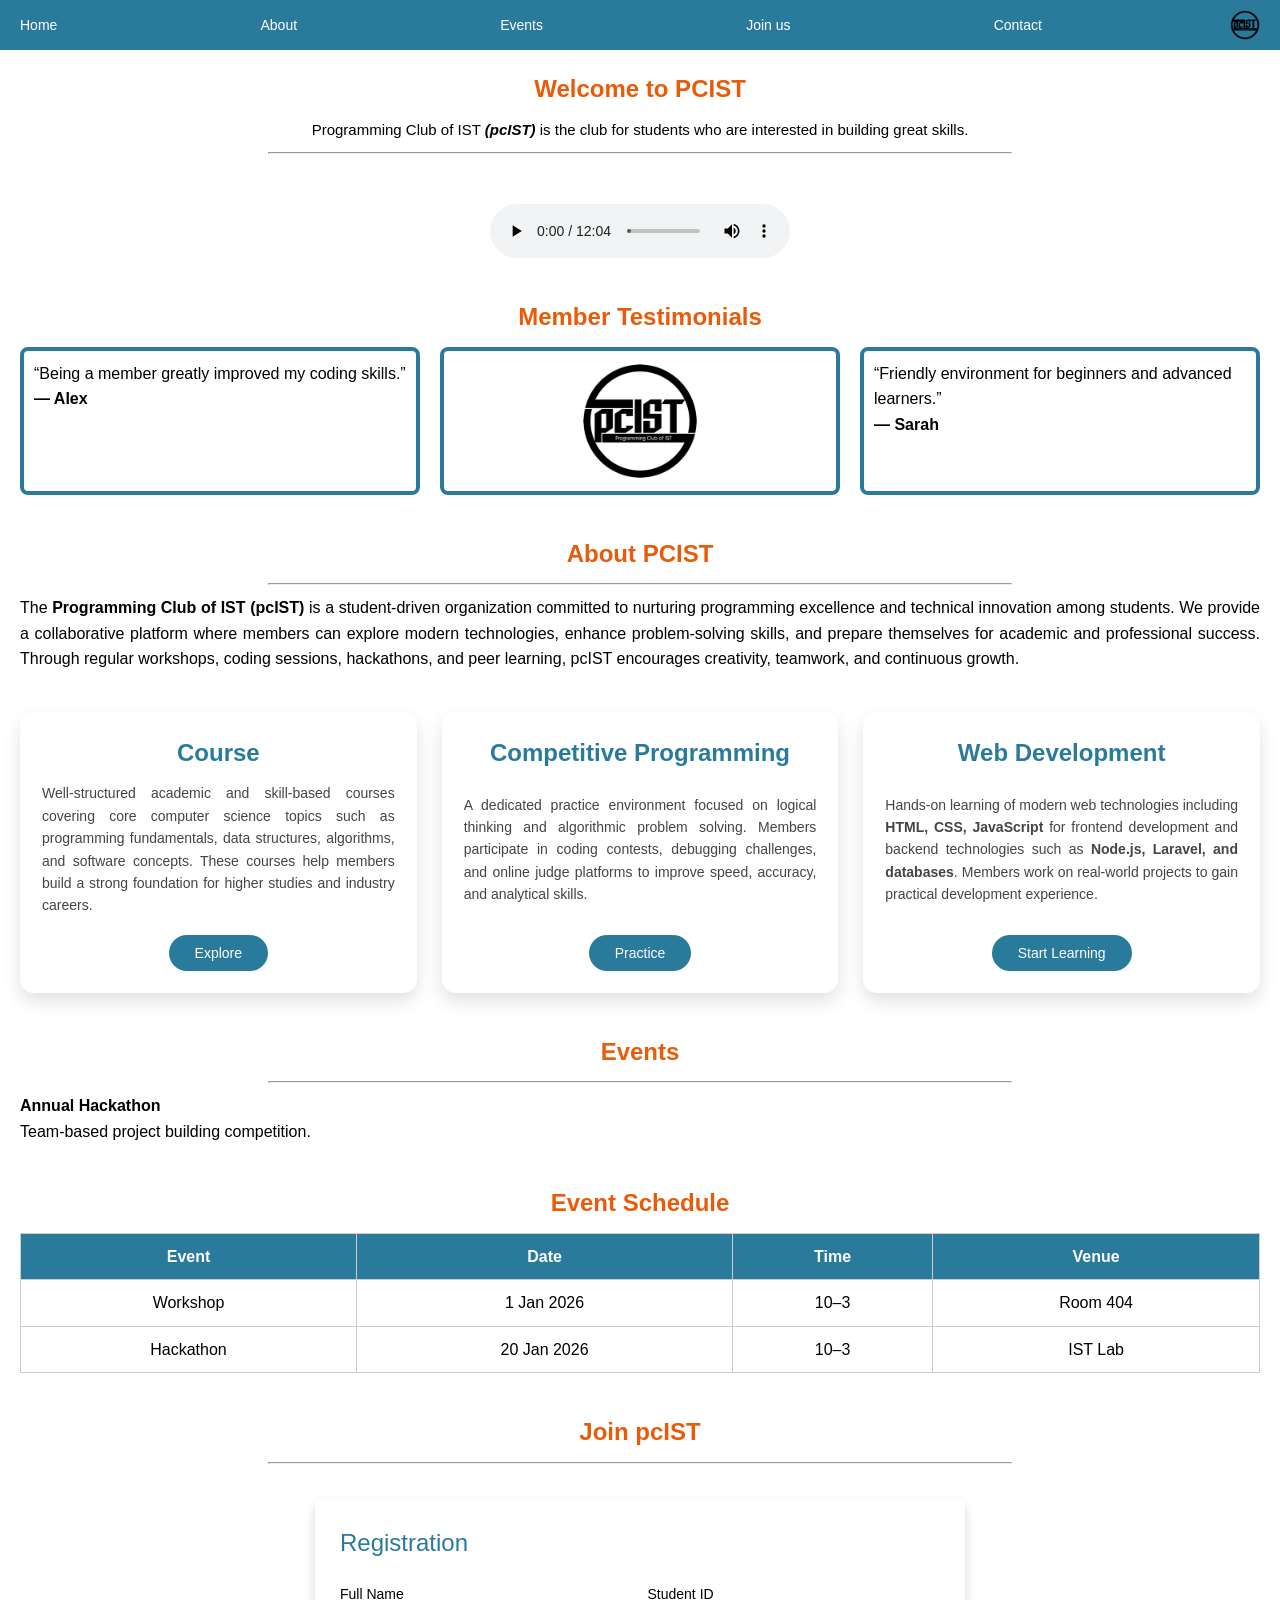
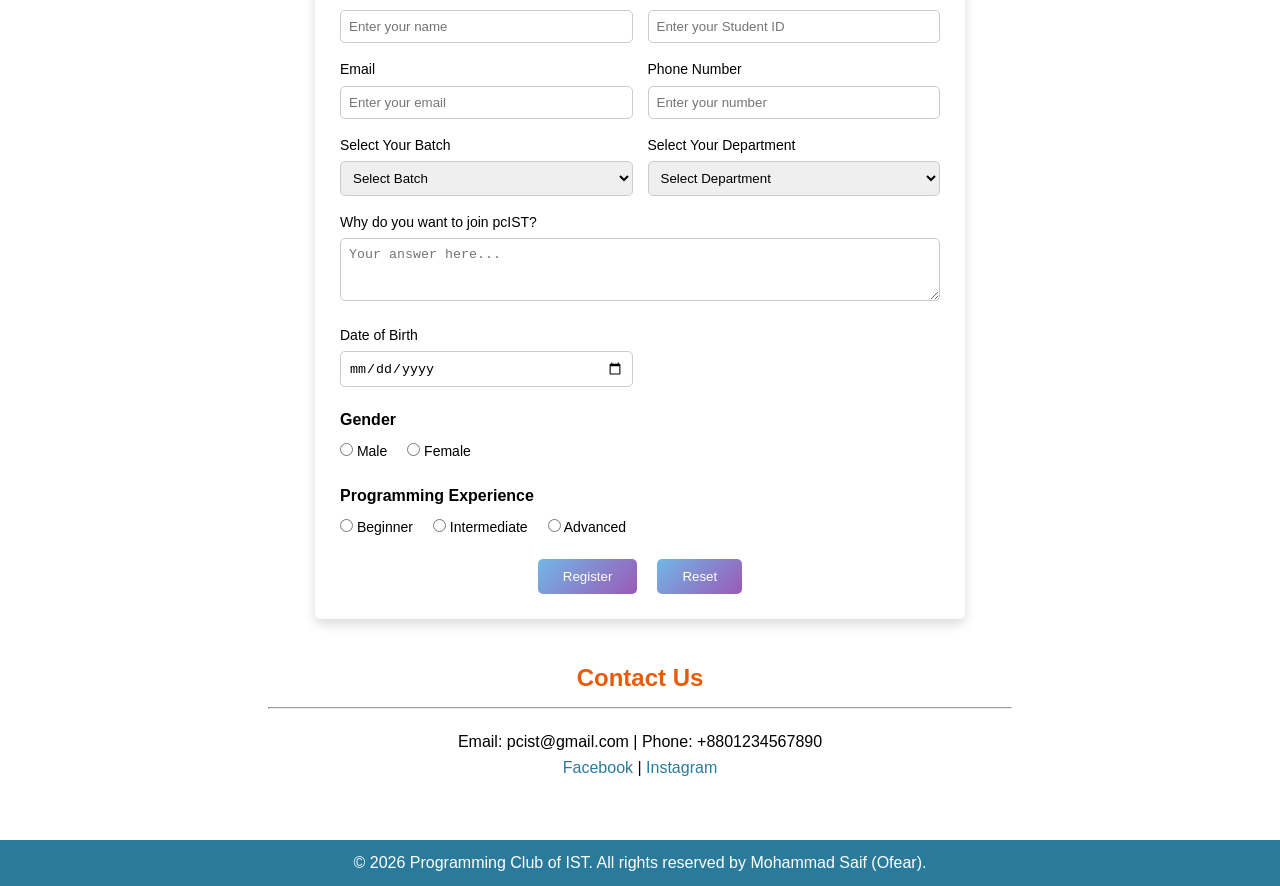
==== Assignment-01/index.html @ 1e8872e2 "pcist club website made by grid and mobile responsive also" ====
<!DOCTYPE html>
<html lang="en">
<head>
<meta charset="UTF-8">
<meta name="viewport" content="width=device-width, initial-scale=1.0">
<title>PCIST - Programming Club of IST</title>
<link rel="stylesheet" href="style.css">
</head>

<body>

<header>
<nav>
  <div class="nav-bar-area">
    <a href="#home">Home</a>
    <a href="#about">About</a>
    <a href="#event">Events</a>
    <a href="#join">Join us</a>
    <a href="#contact">Contact</a>
  </div>
  <img src="./images/pcist.png" class="logo">
</nav>
</header>

<main>

<!-- HOME -->
<section id="home">
<h1>Welcome to PCIST</h1>
<p class="heading-para">
Programming Club of IST <b><em>(pcIST)</em></b> is the club for students who are interested in building great skills.
</p>
<hr>
</section>

<section class="audio">
<audio controls autoplay loop>
<source src="./images/audio.mp3" type="audio/mpeg">
</audio>
</section>

<section>
<h2>Member Testimonials</h2>
<div class="testimonials">
<div class="testimonial-1">
<q>Being a member greatly improved my coding skills.</q><br><b>— Alex</b>
</div>
<div class="testimonial-1">
<img src="./images/pcist.png">
</div>
<div class="testimonial-1">
<q>Friendly environment for beginners and advanced learners.</q><br><b>— Sarah</b>
</div>
</div>
</section>

<!-- ABOUT -->
<section id="about">
  <h1>About PCIST</h1>
  <hr>
  <p class="text">
    The <strong>Programming Club of IST (pcIST)</strong> is a student-driven organization committed to
    nurturing programming excellence and technical innovation among students.
    We provide a collaborative platform where members can explore modern technologies,
    enhance problem-solving skills, and prepare themselves for academic and professional success.
    Through regular workshops, coding sessions, hackathons, and peer learning,
    pcIST encourages creativity, teamwork, and continuous growth.
  </p>
</section>

<section class="card-container">

  <div class="card">
    <h2>Course</h2>
    <p>
      Well-structured academic and skill-based courses covering core computer science topics
      such as programming fundamentals, data structures, algorithms, and software concepts.
      These courses help members build a strong foundation for higher studies and industry careers.
    </p>
    <button>Explore</button>
  </div>

  <div class="card">
    <h2>Competitive Programming</h2>
    <p>
      A dedicated practice environment focused on logical thinking and algorithmic problem solving.
      Members participate in coding contests, debugging challenges, and online judge platforms
      to improve speed, accuracy, and analytical skills.
    </p>
    <button>Practice</button>
  </div>

  <div class="card">
    <h2>Web Development</h2>
    <p>
      Hands-on learning of modern web technologies including
      <strong>HTML, CSS, JavaScript</strong> for frontend development and
      backend technologies such as <strong>Node.js, Laravel, and databases</strong>.
      Members work on real-world projects to gain practical development experience.
    </p>
    <button>Start Learning</button>
  </div>

</section>


<!-- EVENTS -->
<section id="event">
<h1>Events</h1>
<hr>
<p class="text">
<strong>Annual Hackathon</strong><br>
Team-based project building competition.
</p>

</section>

<section>
<h2>Event Schedule</h2>
<table>
<tr><th>Event</th><th>Date</th><th>Time</th><th>Venue</th></tr>
<tr><td>Workshop</td><td>1 Jan 2026</td><td>10–3</td><td>Room 404</td></tr>
<tr><td>Hackathon</td><td>20 Jan 2026</td><td>10–3</td><td>IST Lab</td></tr>
</table>
</section>


<!-- JOIN -->
<section id="join">
  <h1>Join pcIST</h1>
  <hr>
  <br>

  <div class="join-div">
    <div class="container">
      <div class="title">Registration</div>

      <form>

        <div class="user-details">

          <div class="input-box">
            <span class="details">Full Name</span>
            <input type="text" placeholder="Enter your name" required>
          </div>

          <div class="input-box">
            <span class="details">Student ID</span>
            <input type="text" placeholder="Enter your Student ID" required>
          </div>

          <div class="input-box">
            <span class="details">Email</span>
            <input type="email" placeholder="Enter your email" required>
          </div>

          <div class="input-box">
            <span class="details">Phone Number</span>
            <input type="text" placeholder="Enter your number" required>
          </div>

          <div class="input-box">
            <span class="details">Select Your Batch</span>
            <select required>
              <option disabled selected>Select Batch</option>
              <option>Batch 27</option>
              <option>Batch 28</option>
              <option>Batch 29</option>
              <option>Batch 30</option>
              <option>Batch 31</option>
              <option>Batch 32</option>
            </select>
          </div>

          <div class="input-box">
            <span class="details">Select Your Department</span>
            <select required>
              <option disabled selected>Select Department</option>
              <option>CSE</option>
              <option>ECE</option>
              <option>BBA</option>
            </select>
          </div>

          <div class="input-box full">
            <span class="details">Why do you want to join pcIST?</span>
            <textarea rows="3" placeholder="Your answer here..." required></textarea>
          </div>

          <div class="input-box">
            <span class="details">Date of Birth</span>
            <input type="date" required>
          </div>

        </div>

        <!-- Gender -->
        <div class="gender-details">
          <span class="gender-title">Gender</span>
          <div class="category">
            <label><input type="radio" name="gender" required> Male</label>
            <label><input type="radio" name="gender"> Female</label>
          </div>
        </div>

        <!-- Experience -->
        <div class="gender-details">
          <span class="gender-title">Programming Experience</span>
          <div class="category">
            <label><input type="radio" name="exp" required> Beginner</label>
            <label><input type="radio" name="exp"> Intermediate</label>
            <label><input type="radio" name="exp"> Advanced</label>
          </div>
        </div>

        <div class="button">
          <input type="submit" value="Register">
          <input type="reset" value="Reset">
        </div>

      </form>
    </div>
  </div>
</section>


<!-- CONTACT -->
<section id="contact">
<h1>Contact Us</h1>
<hr>
<p class="contact-info">
Email: pcist@gmail.com | Phone: +8801234567890<br>
<a href="#">Facebook</a> | <a href="#">Instagram</a>
</p>
</section>

</main>

<footer>
&copy; 2026 Programming Club of IST. All rights reserved by Mohammad Saif (Ofear).
</footer>

</body>
</html>
---- Assignment-01/style.css ----
*{
  margin:0;
  padding:0;
  box-sizing:border-box;
}

html {
  scroll-padding-top: 50px; 
  scroll-behavior: smooth;  
}


body{
  font-family: Arial, sans-serif;
  line-height:1.6;
}


/* HEADER */
header{
  position:sticky;
  top:0;
  z-index:100;
  background:#2A7B9B;
}

nav{
  display:grid;
  grid-template-columns: 1fr auto;
  align-items:center;
  padding:10px 20px;
}

.nav-bar-area{
  display:grid;
  grid-auto-flow:column;
  gap:15px;
}

.nav-bar-area a{
  color:#fff;
  text-decoration:none;
  font-size:14px;
}

.nav-bar-area a:hover{
  color:#e9099e;
  text-decoration:underline;
}

.logo{
  width:30px;
}

/* MAIN LAYOUT */
main{
  display:grid;
  gap:40px;
  padding:20px;
  background:rgba(255,255,255,0.9);
}

/* SECTION COMMON */
section h1, section h2{
  text-align:center;
  color:#e95b09;
  margin-bottom:10px;
}

hr{
  margin:10px auto;
  width:60%;
}

/* HOME */
.heading-para{
  text-align:center;
  font-size:15px;
}

.audio{
  display:flex;
  justify-content:center;
}

.testimonials{
  display:grid;
  grid-template-columns: repeat(auto-fit, minmax(250px,1fr));
  gap:20px;
}

.testimonial-1{
  border:4px solid #2A7B9B;
  padding:10px;
  border-radius:8px;
  background:#fff;
  transition:0.3s;
}

.testimonial-1:hover{
  transform:scale(1.05);
  background:rgba(75,167,190,0.6);
}

.testimonial-1 img{
  display:block;
  margin:auto;
  width:120px;
}
/* ABOUT SECTION */


.about{
  max-width:1100px;
  margin:auto;
}

/* About text */
.about-text{
  text-align:justify;
  font-size:15px;
  line-height:1.7;
  margin:15px auto 35px;
  max-width:900px;
  color:#333;
}

/* ABOUT CARDS */
.card-container{
  display:grid;
  grid-template-columns: repeat(auto-fit, minmax(260px, 1fr));
  gap:25px;
}

/* Card design */
.card{
  background:#fff;
  padding:22px;
  border-radius:14px;
  box-shadow:0 8px 18px rgba(0,0,0,0.12);
  display:flex;
  flex-direction:column;
  justify-content:space-between;
  transition: transform 0.3s ease, box-shadow 0.3s ease;
}

/* Card hover */
.card:hover{
  transform:translateY(-6px) scale(1.03);
  box-shadow:0 14px 28px rgba(0,0,0,0.18);
}

/* Card title */
.card h2{
  color:#2A7B9B;
  margin-bottom:10px;
  text-align:center;
}

/* Card text */
.card p{
  font-size:14px;
  text-align:justify;
  color:#444;
  margin-bottom:18px;
}

/* Card button */
.card button{
  align-self:center;
  border:none;
  background:#2A7B9B;
  color:#fff;
  padding:10px 26px;
  border-radius:25px;
  font-size:14px;
  cursor:pointer;
  transition: background 0.3s ease, transform 0.2s ease;
}

/* Button hover */
.card button:hover{
  background:#e95b09;
  transform:scale(1.08);
}

/* Mobile adjustment */
@media(max-width:600px){
  .about-text{
    font-size:14px;
    padding:0 5px;
  }

  .card{
    padding:18px;
  }
}

/* EVENTS */
.text{
  text-align:justify;
}

.event-a{
  display:inline-block;
  margin-top:15px;
  padding:10px 15px;
  background:#e95b09;
  color:#fff;
  border-radius:5px;
  text-decoration:none;
}

.event-a:hover{
  background:#2A7B9B;
}

/* TABLE */
table{
  width:100%;
  border-collapse:collapse;
  background:#fff;
}

th,td{
  border:1px solid #ccc;
  padding:10px;
  text-align:center;
}

th{
  background:#2A7B9B;
  color:#fff;
}

/* FORM (JOIN + CONTACT) */
.join-div{
  display:flex;
  justify-content:center;
}

.container{
  width:100%;
  max-width:650px;
  background:#fff;
  padding:25px;
  border-radius:6px;
  box-shadow:0 5px 12px rgba(0,0,0,0.15);
}

.user-details{
  display:grid;
  grid-template-columns: repeat(auto-fit, minmax(250px,1fr));
  gap:15px;
}

.input-box span{
  font-size:14px;
}

.input-box input,
.input-box select,
textarea{
  width:100%;
  padding:8px;
  border-radius:5px;
  border:1px solid #ccc;
}

textarea{
  grid-column:1/-1;
}

.button{
  display:flex;
  justify-content:center;
  gap:20px;
  margin-top:20px;
}

.button input{
  padding:10px 25px;
  border:none;
  border-radius:5px;
  color:#fff;
  background:linear-gradient(135deg,#71b7e6,#9b59b6);
  cursor:pointer;
}


/* JOIN SECTION EXTRA */

.container .title{
  font-size:24px;
  font-weight:500;
  margin-bottom:20px;
  color:#2A7B9B;
}

.details{
  font-size:14px;
  margin-bottom:5px;
  display:block;
}

.user-details .full{
  grid-column:1/-1;
}

.gender-details{
  margin-top:20px;
}

.gender-title{
  font-weight:600;
  display:block;
  margin-bottom:8px;
}

.category{
  display:flex;
  gap:20px;
  flex-wrap:wrap;
}

.category label{
  font-size:14px;
  cursor:pointer;
}


/* CONTACT INFO */
.contact-info{
  text-align:center;
  margin-top:20px;
}

.contact-info a{
  color:#2A7B9B;
  text-decoration:none;
}

/* FOOTER */
footer{
  background:#2A7B9B;
  color:#fff;
  text-align:center;
  padding:10px;
  margin-top:40px;
}

/* MOBILE */
@media(max-width:600px){
  .nav-bar-area{
    grid-auto-flow:row;
  }
}

/* MOBILE NAV - ROW WISE */
@media(max-width:600px){

  nav{
    display:flex;
    justify-content:space-between;
    align-items:center;
  }

  .nav-bar-area{
    display:flex;
    flex-direction:row;     
    gap:10px;
    flex-wrap:wrap;         
  }

  .nav-bar-area a{
    font-size:13px;
    white-space:nowrap;
  }

  .logo{
    width:28px;
  }
}


@media(max-width:400px){
  .contact-info{
    font-size:14px;
  }
  }
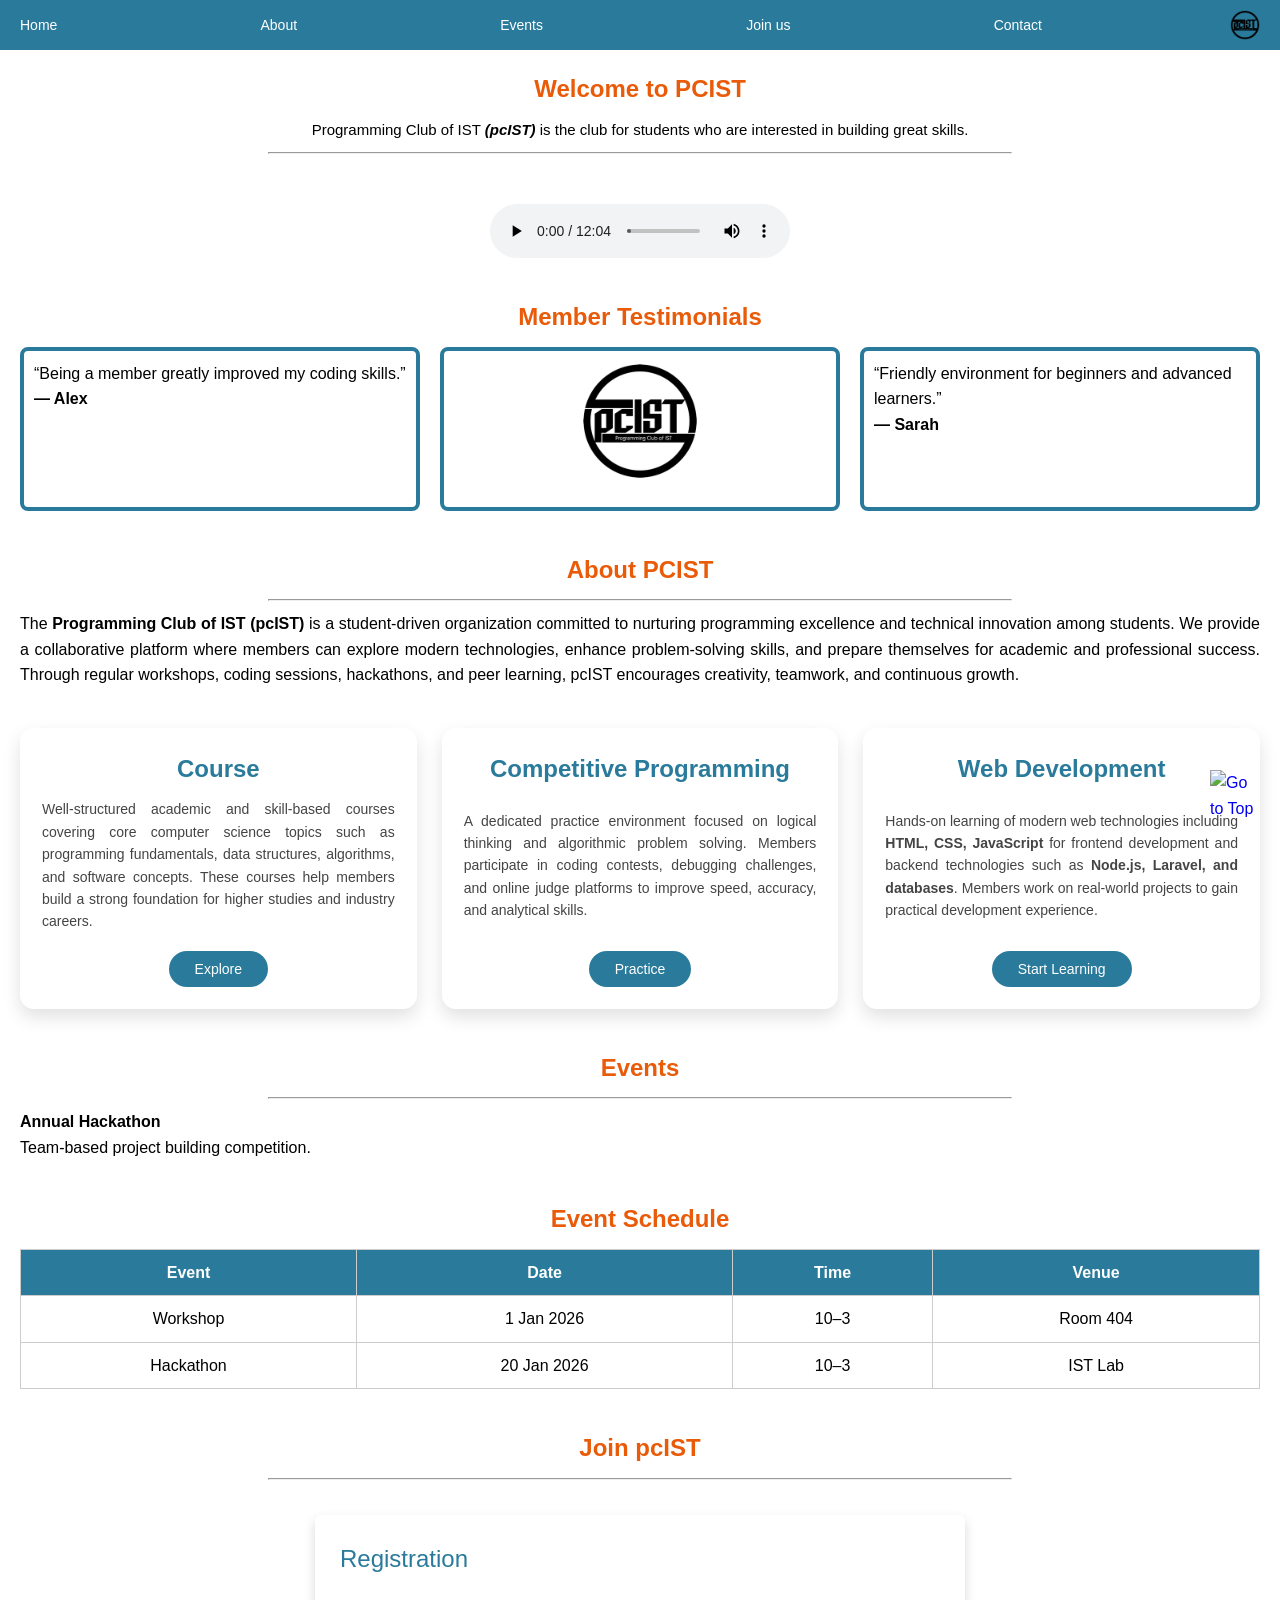
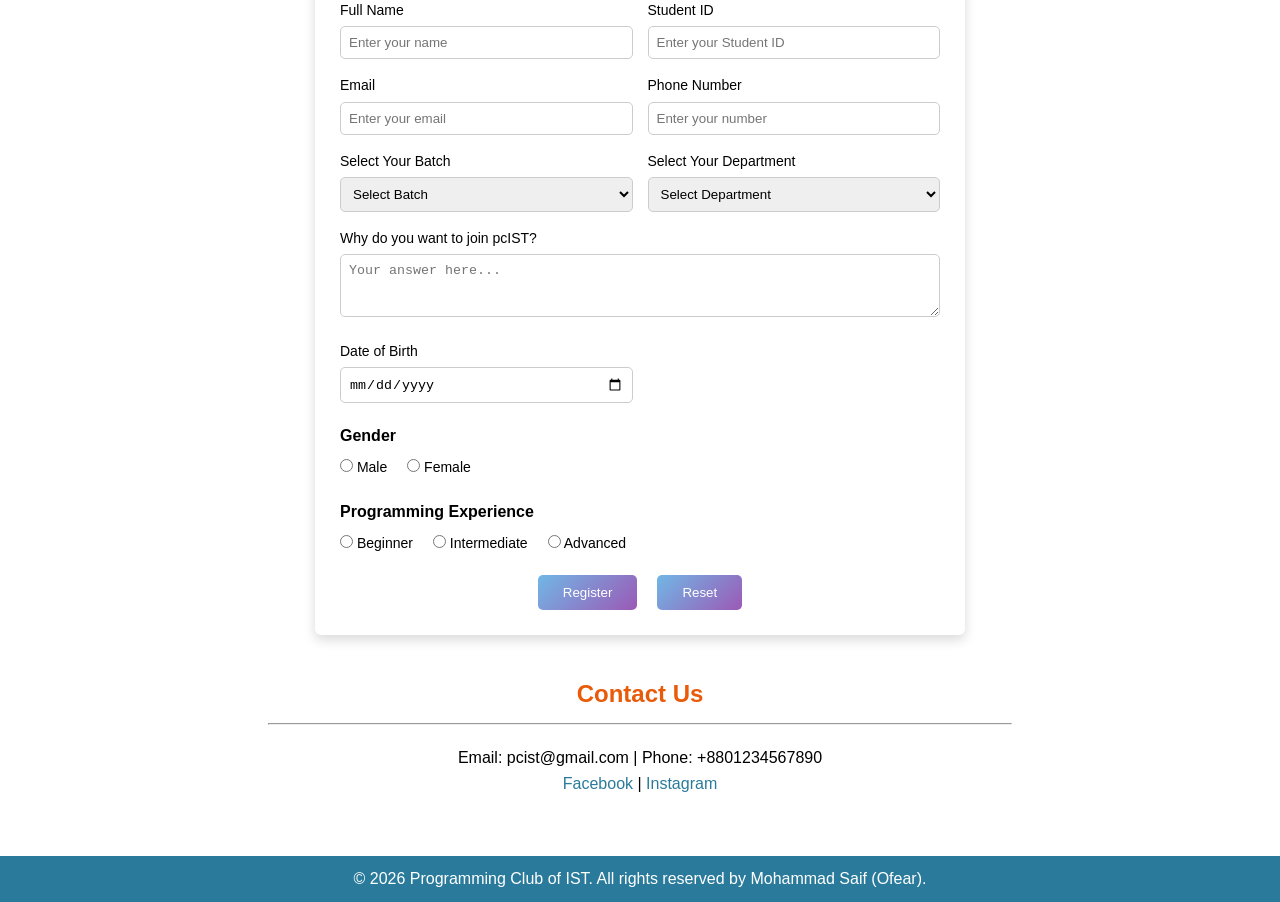
==== commit a793aff1: "adding overlay and backtotop button" ====
--- a/Assignment-01/index.html
+++ b/Assignment-01/index.html
@@ -26,6 +26,11 @@
 
 <!-- HOME -->
 <section id="home">
+
+<a href="#home">
+  <img class="top" src="https://cdn-icons-png.flaticon.com/512/15731/15731083.png" alt="Go to Top">
+</a>
+
 <h1>Welcome to PCIST</h1>
 <p class="heading-para">
 Programming Club of IST <b><em>(pcIST)</em></b> is the club for students who are interested in building great skills.
@@ -47,7 +52,9 @@
 </div>
 <div class="testimonial-1">
 <img src="./images/pcist.png">
-</div>
+<img class="overlay" src="https://cdn-icons-png.flaticon.com/512/10438/10438918.png">
+</div>
+
 <div class="testimonial-1">
 <q>Friendly environment for beginners and advanced learners.</q><br><b>— Sarah</b>
 </div>
--- a/Assignment-01/style.css
+++ b/Assignment-01/style.css
@@ -10,6 +10,27 @@
   scroll-behavior: smooth;  
 }
 
+  .top {
+    position: fixed;
+    bottom: 80px;
+    right: 20px; /* apni chaile center korte paren */
+    width: 50px;
+    height: 50px;
+    cursor: pointer;
+    z-index:1000;
+  }
+
+
+  .overlay{
+  display:block;
+  margin:auto;
+  width:120px;
+  opacity:0;
+  }
+
+  .overlay:hover,  .testimonial-1 img:hover{
+    opacity:100%;
+  }
 
 body{
   font-family: Arial, sans-serif;
